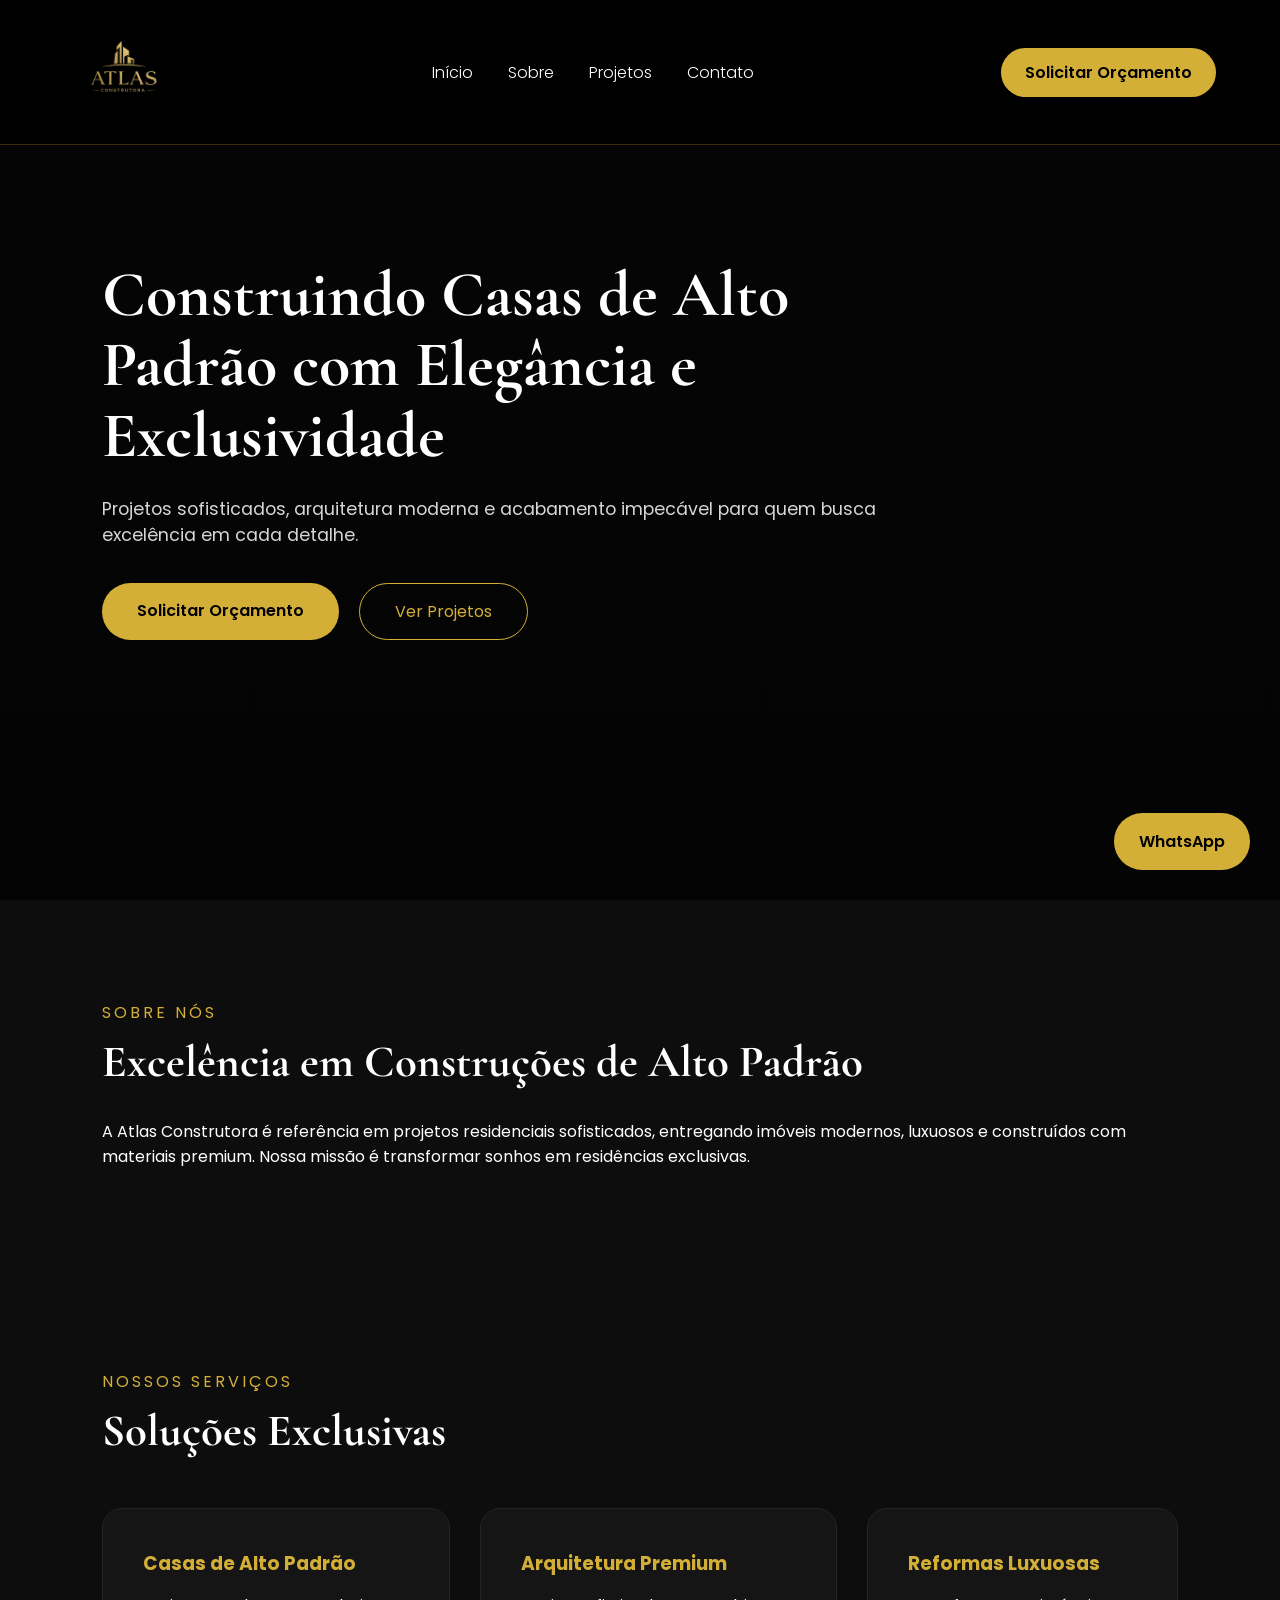
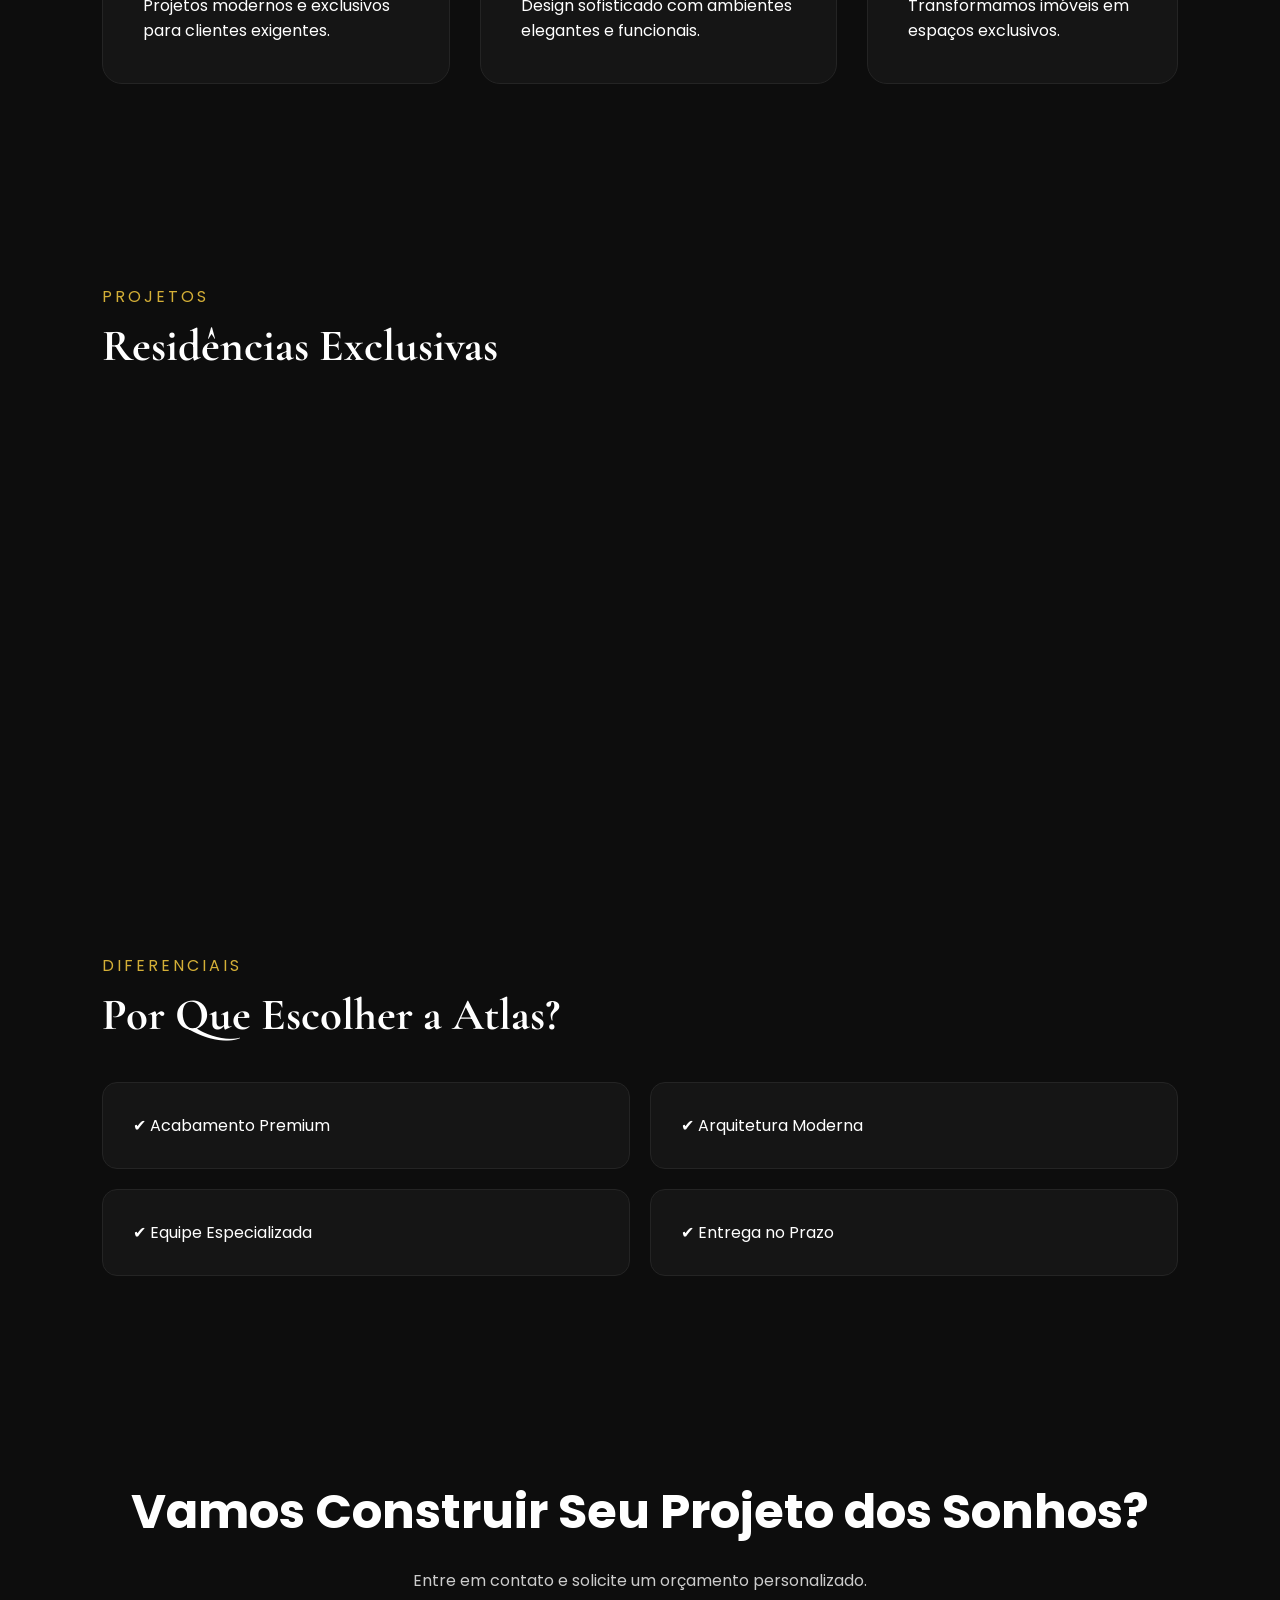
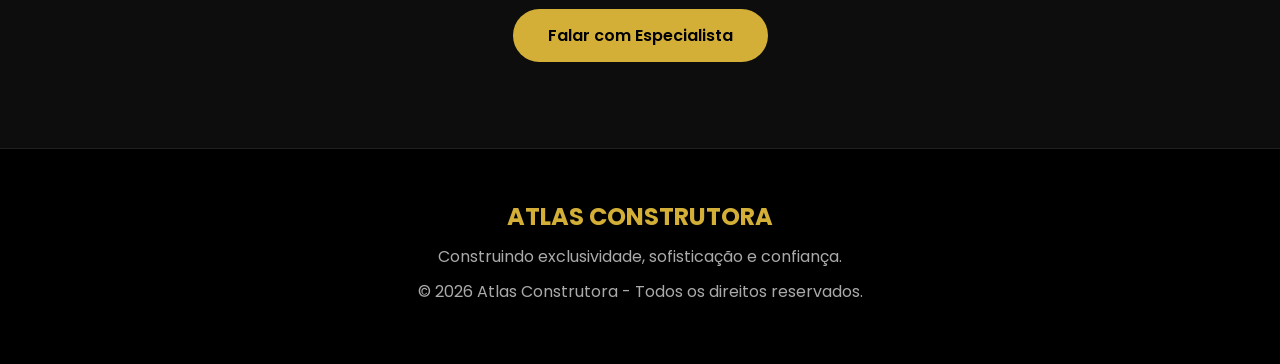
==== construtora/index.html @ 77f3f8fb "Reorganizando projeto construtora" ====
<!DOCTYPE html>
<html lang="pt-BR">
<head>
  <meta charset="UTF-8" />
  <meta name="viewport" content="width=device-width, initial-scale=1.0"/>
  <title>Atlas Construtora | Casas de Alto Padrão</title>

  <link rel="stylesheet" href="style.css">

  <link rel="preconnect" href="https://fonts.googleapis.com">
  <link href="https://fonts.googleapis.com/css2?family=Cormorant+Garamond:wght@400;600;700&family=Poppins:wght@
  300;400;500;600&display=swap" rel="stylesheet">

  <a href="https://wa.me/5541999999999"
class="whatsapp"
target="_blank">
    WhatsApp
</a>
</head>
<body>

<header id="header">
  <nav class="navbar">
    <div class="logo">
    <img src="img/logo.png" alt="Atlas Construtora">
    </div>
    <ul class="nav-links">
      <li><a href="index.html">Início</a></li>
      <li><a href="sobre.html">Sobre</a></li>
      <li><a href="projetos.html">Projetos</a></li>
      <li><a href="contato.html">Contato</a></li>
    </ul>

    <div class="menu-toggle">
    ☰
    </div>

    <a href="#" class="btn-nav">Solicitar Orçamento</a>
  </nav>
</header>

<section class="hero">
  <div class="overlay"></div>

  <div class="hero-content">
    <h1>Construindo Casas de Alto Padrão com Elegância e Exclusividade</h1>

    <p>
      Projetos sofisticados, arquitetura moderna e acabamento impecável para quem busca excelência em cada detalhe.
    </p>

    <div class="hero-buttons">
      <a href="#" class="btn-primary">Solicitar Orçamento</a>
      <a href="projetos.html" class="btn-secondary">Ver Projetos</a>
    </div>
  </div>
</section>

<section class="sobre">
  <div class="container">
    <div class="section-title">
      <span>Sobre Nós</span>
      <h2>Excelência em Construções de Alto Padrão</h2>
    </div>

    <p>
      A Atlas Construtora é referência em projetos residenciais sofisticados,
      entregando imóveis modernos, luxuosos e construídos com materiais premium.
      Nossa missão é transformar sonhos em residências exclusivas.
    </p>
  </div>
</section>

<section class="servicos">
  <div class="container">
    <div class="section-title">
      <span>Nossos Serviços</span>
      <h2>Soluções Exclusivas</h2>
    </div>

    <div class="cards">

      <div class="card">
        <h3>Casas de Alto Padrão</h3>
        <p>Projetos modernos e exclusivos para clientes exigentes.</p>
      </div>

      <div class="card">
        <h3>Arquitetura Premium</h3>
        <p>Design sofisticado com ambientes elegantes e funcionais.</p>
      </div>

      <div class="card">
        <h3>Reformas Luxuosas</h3>
        <p>Transformamos imóveis em espaços exclusivos.</p>
      </div>

    </div>
  </div>
</section>

<section class="projetos-home">
  <div class="container">
    <div class="section-title">
      <span>Projetos</span>
      <h2>Residências Exclusivas</h2>
    </div>

    <div class="galeria">
      <div class="projeto"></div>
      <div class="projeto"></div>
      <div class="projeto"></div>
    </div>
  </div>
</section>

<section class="diferenciais">
  <div class="container">
    <div class="section-title">
      <span>Diferenciais</span>
      <h2>Por Que Escolher a Atlas?</h2>
    </div>

    <div class="diferenciais-grid">
      <div>✔ Acabamento Premium</div>
      <div>✔ Arquitetura Moderna</div>
      <div>✔ Equipe Especializada</div>
      <div>✔ Entrega no Prazo</div>
    </div>
  </div>
</section>

<section class="cta">
  <div class="container">
    <h2>Vamos Construir Seu Projeto dos Sonhos?</h2>
    <p>Entre em contato e solicite um orçamento personalizado.</p>

    <a href="contato.html" class="btn-primary">
      Falar com Especialista
    </a>
  </div>
</section>

<footer>
  <div class="footer-content">
    <h2>ATLAS CONSTRUTORA</h2>
    <p>Construindo exclusividade, sofisticação e confiança.</p>

    <p>© 2026 Atlas Construtora - Todos os direitos reservados.</p>
  </div>
</footer>

<script src="script.js"></script>

</body>
</html>
---- construtora/style.css ----
* {
    margin: 0;
    padding: 0;
    box-sizing: border-box;
}

body {
    background: #0d0d0d;
    color: #fff;
    font-family: 'Poppins', sans-serif;
}

html {
    scroll-behavior: smooth;
}

/* HEADER */

header {
    position: fixed;
    width: 100%;
    top: 0;
    z-index: 1000;
    transition: 0.4s;
}

.navbar {
    display: flex;
    justify-content: space-between;
    align-items: center;
    padding: 12px 5%;
    background: rgba(0,0,0,0.85);
    backdrop-filter: blur(10px);
    border-bottom: 1px solid rgba(212,175,55,0.25);
}   

.logo h2 {
    color: #d4af37;
    font-size: 2rem;
    font-family: 'Cormorant Garamond', serif;
}

.logo span {
    color: #ccc;
    font-size: 0.9rem;
    letter-spacing: 3px;
}

.nav-links {
    display: flex;
    list-style: none;
    gap: 35px;
}

.nav-links a {
    text-decoration: none;
    color: white;
    font-weight: 300;
    transition: 0.3s;
}

.nav-links a:hover {
    color: #d4af37;
}

.btn-nav {
    text-decoration: none;
    background: #d4af37;
    color: black;
    padding: 12px 24px;
    border-radius: 40px;
    font-weight: 600;
    transition: 0.3s;
}

.btn-nav:hover {
    transform: translateY(-3px);
}

/* HERO */

.hero {
    height: 100vh;
    background:
    linear-gradient(rgba(0,0,0,.6),
    rgba(0,0,0,.7)),
    url('https://images.unsplash.com/photo-1600585154526-990dced4db0d?w=1920');
    background-size: cover;
    background-position: center;
    display: flex;
    align-items: center;
    padding: 0 8%;
}

.hero-content {
    max-width: 800px;
}

.hero h1 {
    font-size: 4rem;
    line-height: 1.1;
    margin-bottom: 25px;
    font-family: 'Cormorant Garamond', serif;
}

.hero p {
    font-size: 1.1rem;
    color: #d6d6d6;
    margin-bottom: 35px;
}

.hero-buttons {
    display: flex;
    gap: 20px;
}

.btn-primary {
    background: #d4af37;
    color: black;
    padding: 15px 35px;
    border-radius: 40px;
    text-decoration: none;
    font-weight: 600;
}

.btn-secondary {
    border: 1px solid #d4af37;
    color: #d4af37;
    padding: 15px 35px;
    border-radius: 40px;
    text-decoration: none;
}

/* SECTIONS */

section {
    padding: 100px 8%;
}

.container {
    max-width: 1200px;
    margin: auto;
}

.section-title span {
    color: #d4af37;
    text-transform: uppercase;
    letter-spacing: 3px;
}

.section-title h2 {
    font-size: 2.8rem;
    margin-top: 10px;
    margin-bottom: 30px;
    font-family: 'Cormorant Garamond', serif;
}

/* CARDS */

.cards {
    display: flex;
    gap: 30px;
    margin-top: 50px;
}

.card {
    background: #151515;
    padding: 40px;
    border-radius: 20px;
    transition: 0.4s;
    border: 1px solid #242424;
}

.card:hover {
    transform: translateY(-10px);
    border-color: #d4af37;
}

.card h3 {
    margin-bottom: 15px;
    color: #d4af37;
}

/* PROJETOS */

.galeria {
    display: grid;
    grid-template-columns: repeat(3,1fr);
    gap: 20px;
}

.projeto {
    height: 350px;
    border-radius: 20px;
    background-size: cover;
    background-position: center;
}

.projeto:nth-child(1){
    background-image: url('https://images.unsplash.com/photo-1613977257365-aaae5a9817ff?w=1200');
}

.projeto:nth-child(2){
    background-image: url('https://images.unsplash.com/photo-1600607687939-ce8a6c25118c?w=1200');
}

.projeto:nth-child(3){
    background-image: url('https://images.unsplash.com/photo-1600047509807-ba8f99d2cdde?w=1200');
}

/* DIFERENCIAIS */

.diferenciais-grid {
    display: grid;
    grid-template-columns: repeat(2,1fr);
    gap: 20px;
    margin-top: 40px;
}

.diferenciais-grid div {
    background: #151515;
    padding: 30px;
    border-radius: 15px;
    border: 1px solid #242424;
}

/* CTA */

.cta {
    text-align: center;
}

.cta h2 {
    font-size: 3rem;
    margin-bottom: 20px;
}

.cta p {
    color: #ccc;
    margin-bottom: 30px;
}

/* FOOTER */

footer {
    background: black;
    padding: 50px 8%;
    text-align: center;
    border-top: 1px solid #1f1f1f;
}

.footer-content h2 {
    color: #d4af37;
    margin-bottom: 10px;
}

.footer-content p {
    color: #aaa;
    margin: 10px 0;
}

/* RESPONSIVO */

@media(max-width: 900px){

    .navbar {
        flex-direction: column;
        gap: 20px;
    }

    .nav-links {
        flex-direction: column;
        text-align: center;
    }

    .hero h1 {
        font-size: 2.5rem;
    }

    .cards {
        flex-direction: column;
    }

    .galeria {
        grid-template-columns: 1fr;
    }

    .diferenciais-grid {
        grid-template-columns: 1fr;
    }

    .hero-buttons {
        flex-direction: column;
    }
}

/* ANIMAÇÕES */

.card,
.section-title,
.projeto,
.cta {
    opacity: 0;
    transform: translateY(60px);
    transition: all 1s ease;
}

.show {
    opacity: 1;
    transform: translateY(0);
}

/* WHATSAPP */

.whatsapp {
    position: fixed;
    bottom: 30px;
    right: 30px;
    background: #d4af37;
    color: black;
    padding: 16px 25px;
    border-radius: 50px;
    text-decoration: none;
    font-weight: 600;
    z-index: 999;
    transition: .3s;
}

.whatsapp:hover {
    transform: scale(1.08);
}

/* MENU MOBILE */

.menu-toggle {
    display: none;
    font-size: 2rem;
    color: #d4af37;
    cursor: pointer;
}

@media(max-width: 900px){

    .navbar {
        position: relative;
    }

    .menu-toggle {
        display: block;
    }

    .nav-links {
        position: absolute;
        top: 100px;
        left: -100%;
        width: 100%;
        background: #0d0d0d;
        flex-direction: column;
        text-align: center;
        padding: 30px 0;
        transition: .4s;
    }

    .nav-links.active {
        left: 0;
    }

    .btn-nav {
    text-decoration: none;
    background: #d4af37;
    color: black;
    padding: 16px 35px;
    border-radius: 50px;
    font-weight: 600;
    transition: .3s;
    font-size: 1rem;
   }
}

/* HERO PROJETOS */

.hero-projetos {
    height: 60vh;
    background:
    linear-gradient(rgba(0,0,0,.7),
    rgba(0,0,0,.7)),
    url('https://images.unsplash.com/photo-1600607687644-c7171b42498f?w=1920');

    background-size: cover;
    background-position: center;
    display: flex;
    align-items: center;
    justify-content: center;
    text-align: center;
    padding: 0 8%;
}

.hero-projetos-content span {
    color: #d4af37;
    letter-spacing: 3px;
}

.hero-projetos-content h1 {
    font-size: 4rem;
    margin: 20px 0;
    font-family: 'Cormorant Garamond', serif;
}

.hero-projetos-content p {
    color: #ddd;
    max-width: 700px;
}

/* GRID PROJETOS */

.projetos-page {
    padding: 100px 8%;
}

.projetos-grid {
    display: grid;
    grid-template-columns: repeat(2, 1fr);
    gap: 40px;
}

.projeto-card {
    background: #151515;
    border-radius: 20px;
    overflow: hidden;
    border: 1px solid #222;
    transition: .4s;
}

.projeto-card:hover {
    transform: translateY(-10px);
    border-color: #d4af37;
}

.projeto-card img {
    width: 100%;
    height: 320px;
    object-fit: cover;
}

.projeto-info {
    padding: 30px;
}

.projeto-info h3 {
    color: #d4af37;
    margin-bottom: 10px;
}

.projeto-info span {
    color: #aaa;
    display: block;
    margin-bottom: 15px;
}

.projeto-info p {
    color: #ddd;
}

@media(max-width: 900px){
    .projetos-grid {
        grid-template-columns: 1fr;
    }

    .hero-projetos-content h1 {
        font-size: 2.5rem;
    }
}

/* CONTATO */

.contato-page {
    padding: 100px 8%;
}

.contato-grid {
    display: grid;
    grid-template-columns: 1fr 1fr;
    gap: 50px;
}

.contato-info h2 {
    font-size: 3rem;
    margin-bottom: 40px;
    font-family: 'Cormorant Garamond', serif;
}

.info-item {
    background: #151515;
    padding: 30px;
    border-radius: 20px;
    margin-bottom: 20px;
    border: 1px solid #242424;
}

.info-item h3 {
    color: #d4af37;
    margin-bottom: 10px;
}

.contato-form {
    background: #151515;
    padding: 40px;
    border-radius: 25px;
    border: 1px solid #242424;
}

.contato-form input,
.contato-form textarea {
    width: 100%;
    background: #0f0f0f;
    border: 1px solid #242424;
    color: white;
    padding: 18px;
    border-radius: 12px;
    margin-bottom: 20px;
    outline: none;
}

.contato-form textarea {
    min-height: 180px;
    resize: none;
}

@media(max-width:900px){

    .contato-grid{
        grid-template-columns: 1fr;
    }

}

/* SOBRE */

.sobre-page {
    padding: 100px 8%;
}

.sobre-grid {
    display: grid;
    grid-template-columns: 1fr 1fr;
    gap: 50px;
    align-items: center;
}

.sobre-texto h2 {
    font-size: 3rem;
    margin-bottom: 25px;
    font-family: 'Cormorant Garamond', serif;
}

.sobre-texto p {
    color: #ccc;
    margin-bottom: 20px;
    line-height: 1.8;
}

.sobre-imagem img {
    width: 100%;
    border-radius: 25px;
}

@media(max-width:900px){

    .sobre-grid{
        grid-template-columns: 1fr;
    }

}

/* LOGO */

.logo img {
    width: 120px;
    height: auto;
    display: block;
}

/* MOBILE */

@media(max-width:900px){

    .logo img{
        width: 140px;
    }

}
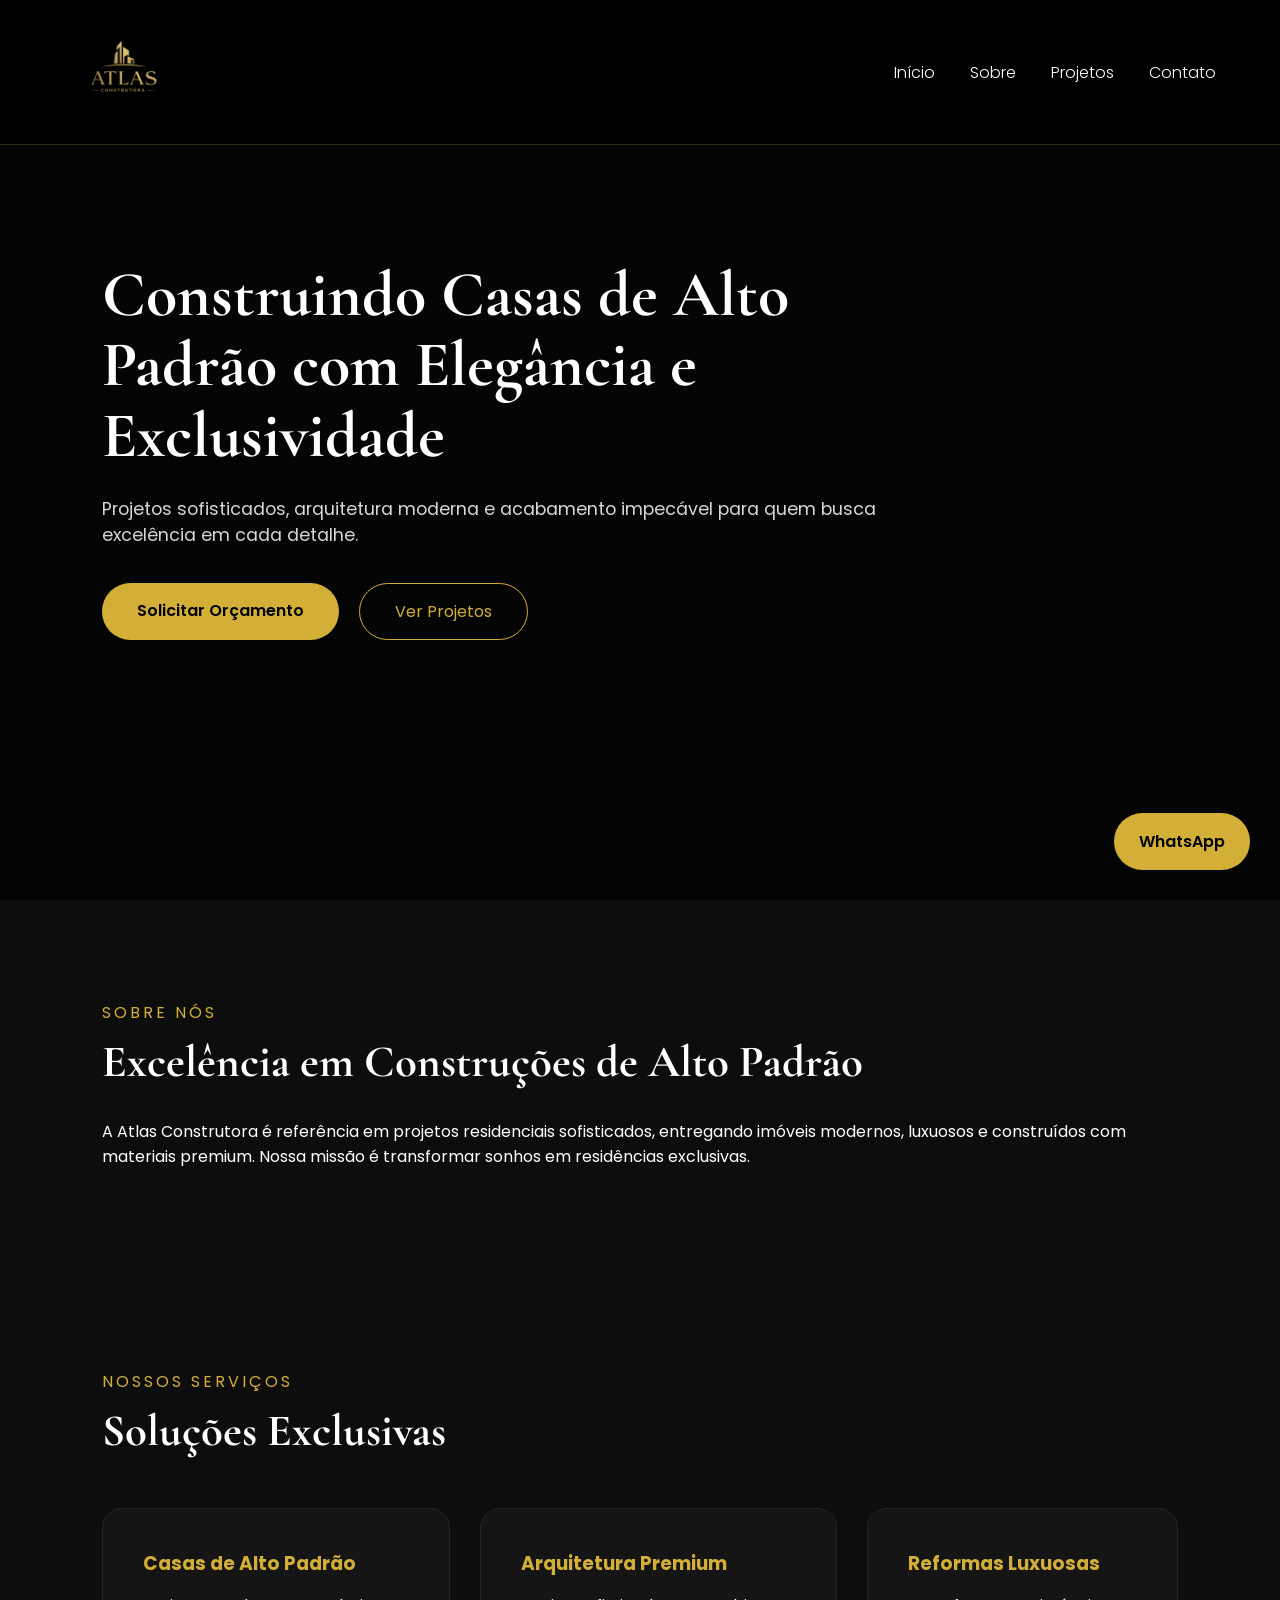
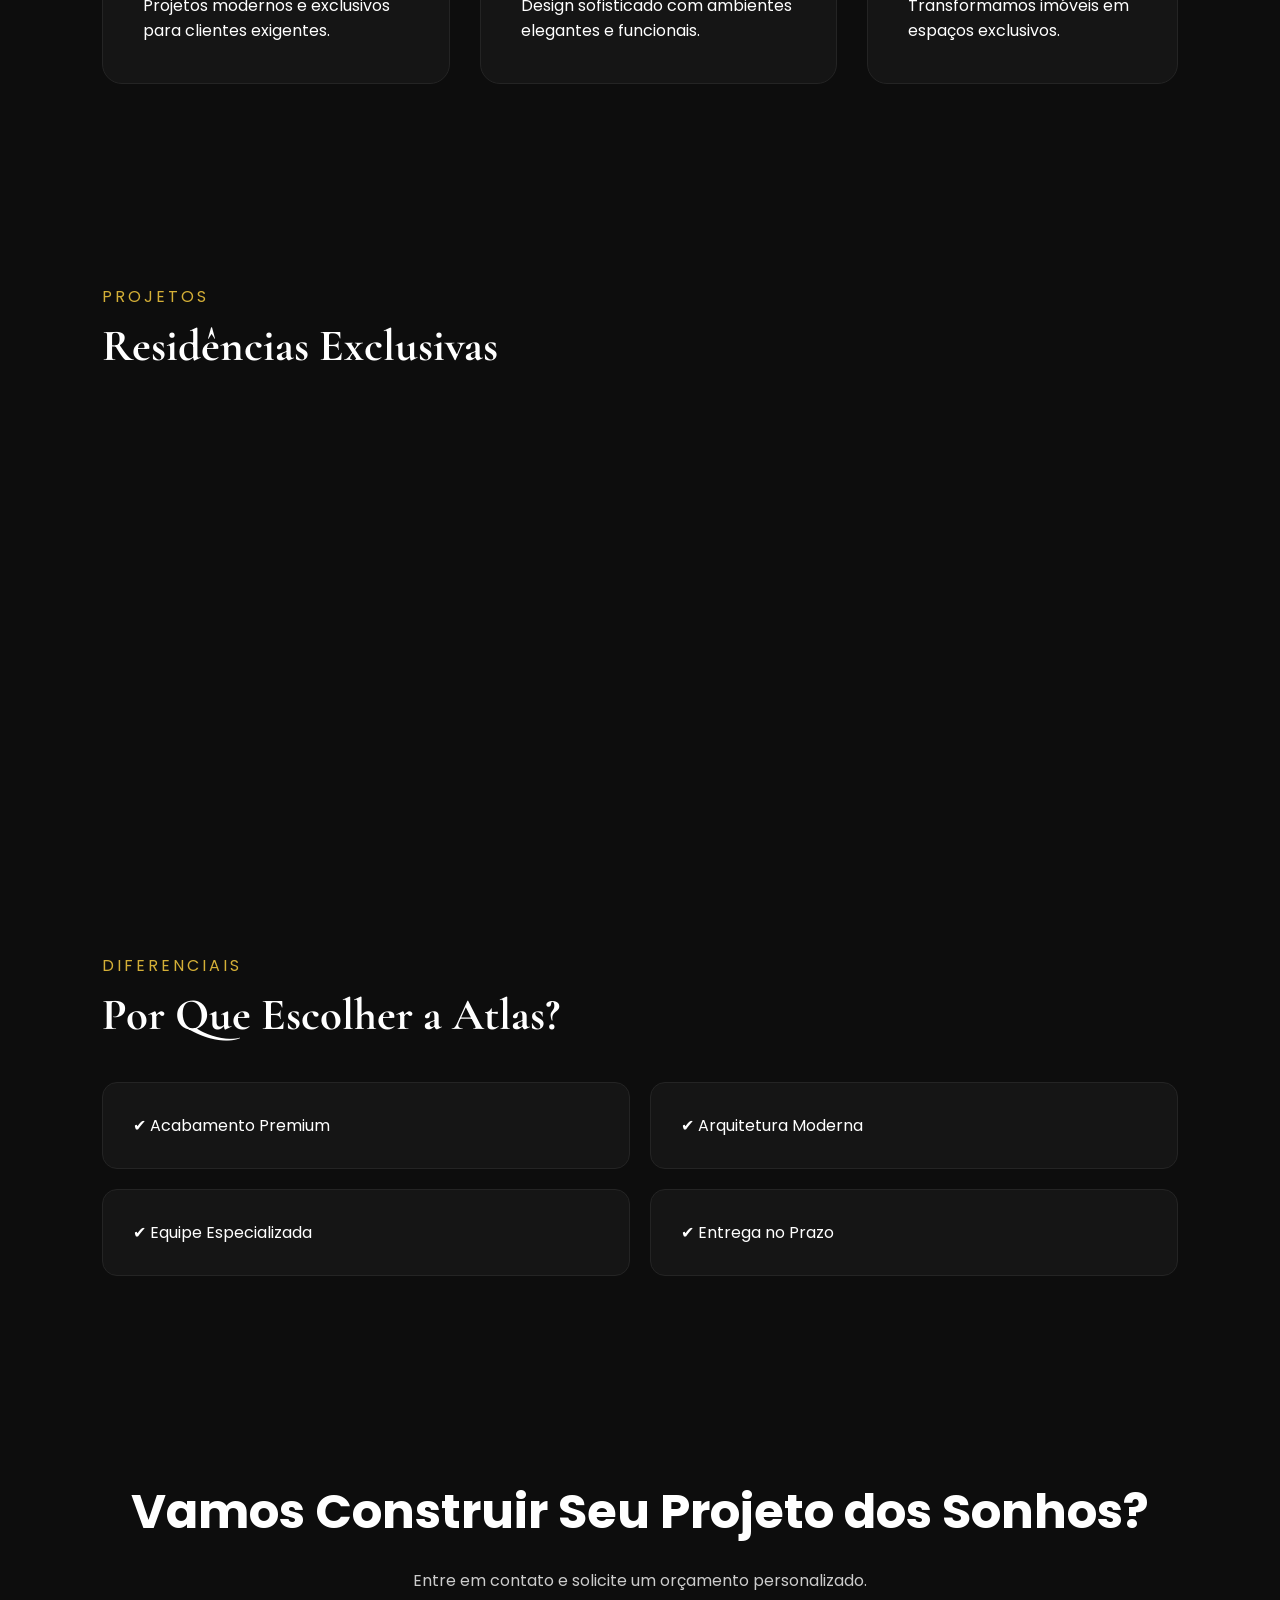
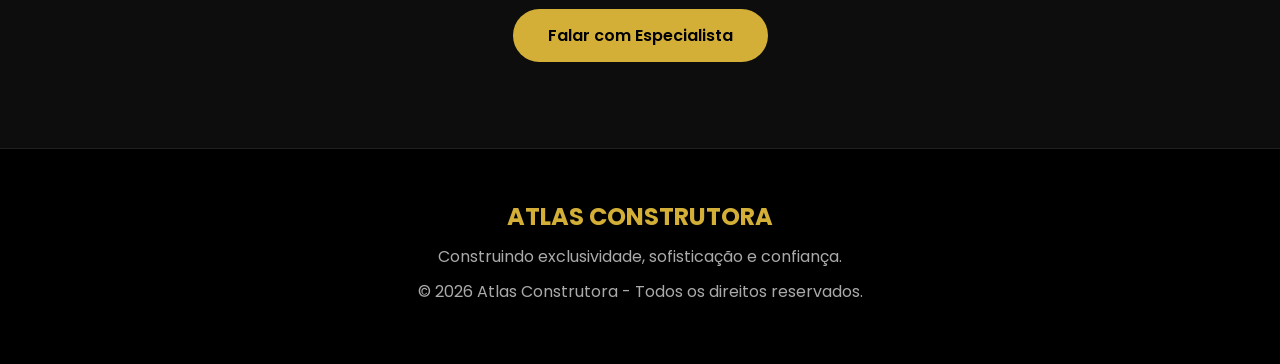
==== commit 6572f558: "Atualizando site" ====
--- a/construtora/index.html
+++ b/construtora/index.html
@@ -19,24 +19,25 @@
 </head>
 <body>
 
-<header id="header">
-  <nav class="navbar">
-    <div class="logo">
-    <img src="img/logo.png" alt="Atlas Construtora">
-    </div>
-    <ul class="nav-links">
-      <li><a href="index.html">Início</a></li>
-      <li><a href="sobre.html">Sobre</a></li>
-      <li><a href="projetos.html">Projetos</a></li>
-      <li><a href="contato.html">Contato</a></li>
-    </ul>
+<header>
+    <nav class="navbar">
 
-    <div class="menu-toggle">
-    ☰
-    </div>
+        <div class="logo">
+            <img src="img/logo.png" alt="Atlas Construtora">
+        </div>
 
-    <a href="#" class="btn-nav">Solicitar Orçamento</a>
-  </nav>
+        <ul class="nav-links">
+            <li><a href="index.html">Início</a></li>
+            <li><a href="sobre.html">Sobre</a></li>
+            <li><a href="projetos.html">Projetos</a></li>
+            <li><a href="contato.html">Contato</a></li>
+        </ul>
+
+        <div class="menu-toggle">
+            ☰
+        </div>
+
+    </nav>
 </header>
 
 <section class="hero">
--- a/construtora/style.css
+++ b/construtora/style.css
@@ -580,12 +580,112 @@
     display: block;
 }
 
-/* MOBILE */
-
-@media(max-width:900px){
+/* MOBILE PREMIUM FINAL */
+
+@media(max-width: 900px){
+
+    .navbar{
+        padding: 12px 20px;
+        justify-content: space-between;
+        align-items: center;
+    }
 
     .logo img{
-        width: 140px;
-    }
-
-}+        width: 95px;
+    }
+
+    .menu-toggle{
+        display: block;
+        font-size: 2rem;
+        color: #d4af37;
+        cursor: pointer;
+        z-index: 1001;
+    }
+
+    .nav-links{
+        position: fixed;
+        top: 80px;
+        left: -100%;
+        width: 100%;
+        background: #0d0d0d;
+        flex-direction: column;
+        text-align: center;
+        padding: 40px 0;
+        gap: 25px;
+        transition: .4s;
+        z-index: 999;
+    }
+
+    .nav-links.active{
+        left: 0;
+    }
+
+    .btn-nav{
+        display: none;
+    }
+
+    .hero{
+        height: 100vh;
+        padding: 120px 25px 40px;
+        text-align: left;
+    }
+
+    .hero-content{
+        max-width: 100%;
+        margin-top: 0;
+    }
+
+    .hero h1{
+        font-size: 2.4rem;
+        line-height: 1.1;
+        margin-bottom: 20px;
+    }
+
+    .hero p{
+        font-size: 1rem;
+        line-height: 1.7;
+        margin-bottom: 25px;
+    }
+
+    .hero-buttons{
+        flex-direction: column;
+        width: 100%;
+    }
+
+    .btn-primary,
+    .btn-secondary{
+        width: 100%;
+        text-align: center;
+    }
+
+    .cards{
+        flex-direction: column;
+    }
+
+    .galeria{
+        grid-template-columns: 1fr;
+    }
+
+    .projetos-grid{
+        grid-template-columns: 1fr;
+    }
+
+    .contato-grid{
+        grid-template-columns: 1fr;
+    }
+
+    .sobre-grid{
+        grid-template-columns: 1fr;
+    }
+
+    .hero-projetos h1{
+        font-size: 2.4rem;
+    }
+
+    .whatsapp{
+        bottom: 20px;
+        right: 20px;
+        padding: 14px 20px;
+    }
+}
+
